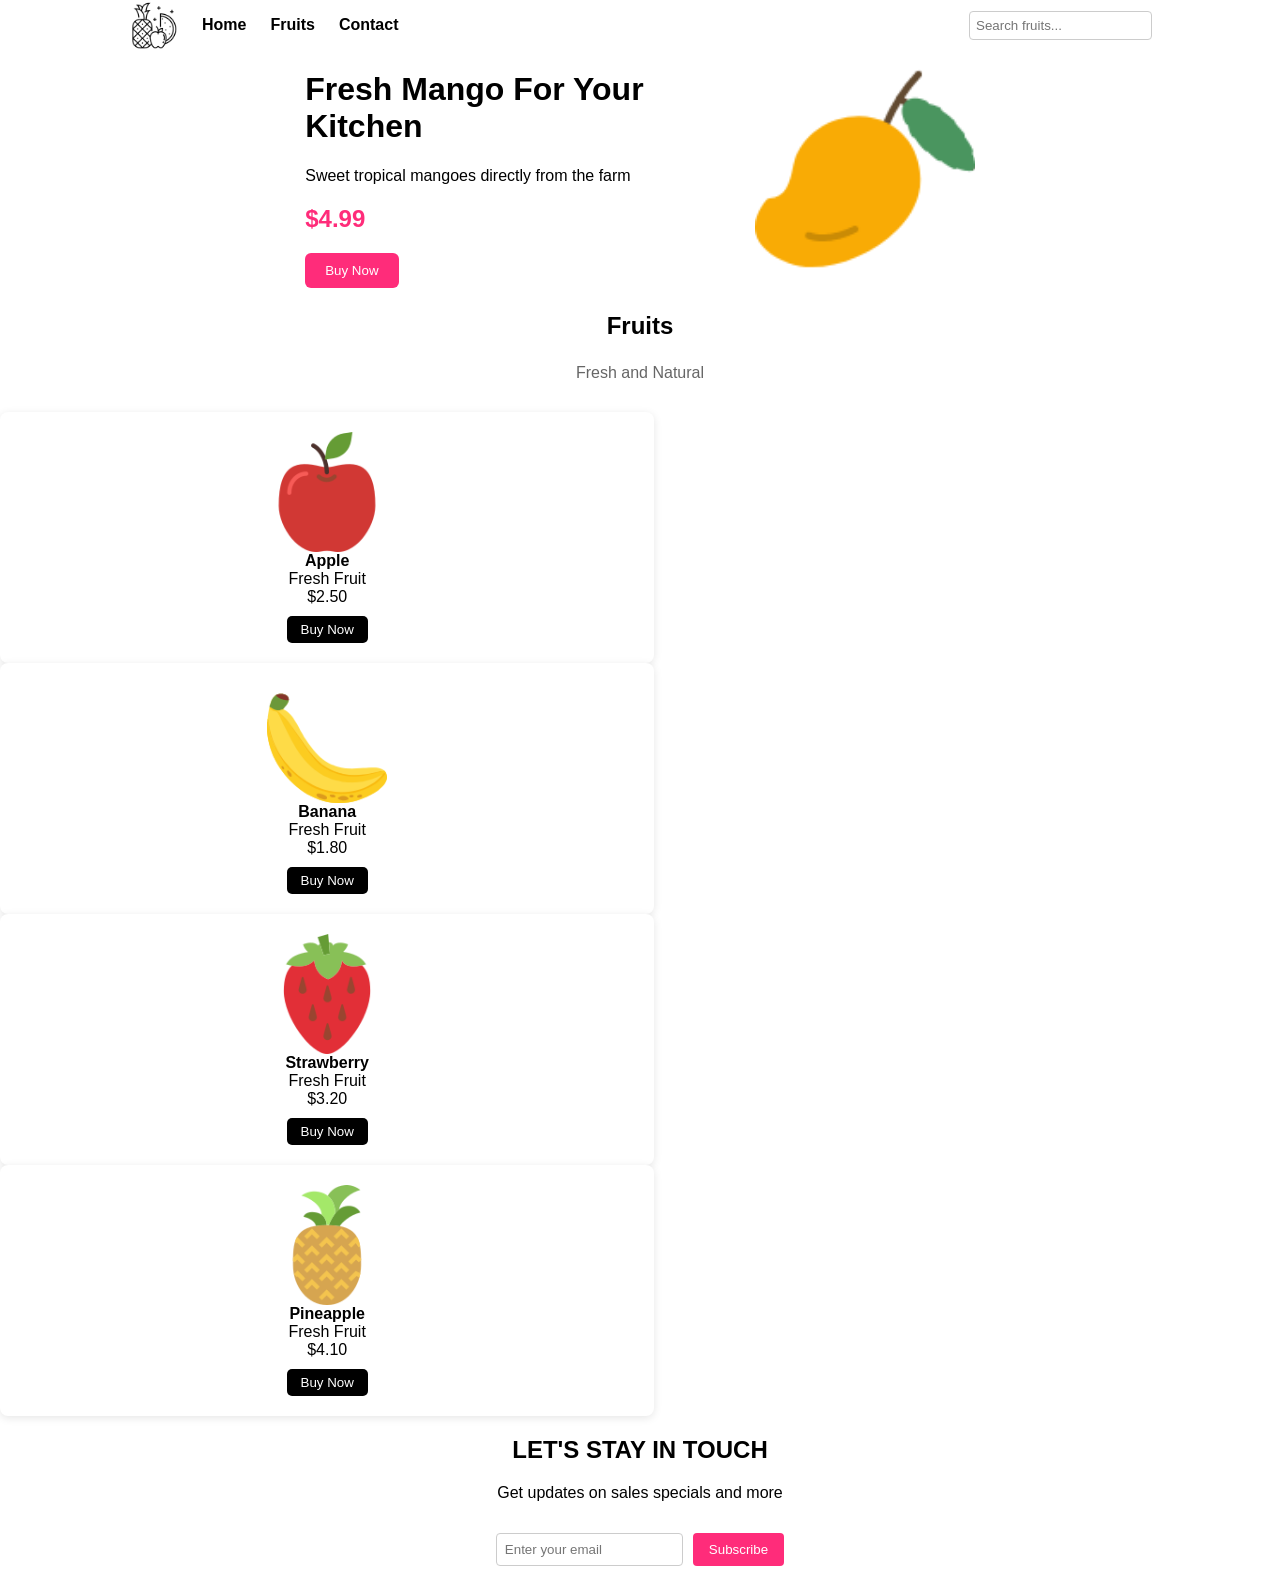
==== ecommerce2/index.html @ fadc31b1 "semana4 tarea" ====
<html>

<head>
    <title>Fruit Store</title>
    <link rel="stylesheet" href="styles/main.css">
</head>

<body>

<!-- HEADER -->

<header>
    <nav class="navbar contain">

        <div class="nav-left">
        <img src="images/logo.png" alt="Fruit Store Logo" class="logo">

        <a href="#" class="nav-link">Home</a>
        <a href="#" class="nav-link">Fruits</a>
        <a href="#" class="nav-link">Contact</a>
    </div>

    <div class="nav-right">
        <input type="text" placeholder="Search fruits..." class="search-box">
    </div>

</nav>
<div class="banner-content contain">

    <div class="banner-text">
        <h1>Fresh Mango For Your Kitchen</h1>
        <p>Sweet tropical mangoes directly from the farm</p>
        <h2>$4.99</h2>

        <button class="buy-button">Buy Now</button>
    </div>

    <div class="banner-image">
        <img src="images/mango.png" alt="Mango">
    </div>

</div>
<div class="title-container">
    <p class="main-title">Fruits</p>
    <p class="sub-title">Fresh and Natural</p>
</div>

<div class="product-rows">

    <!-- APPLE -->

    <div class="product">
        <img src="images/apple.png" alt="Apple" class="product-image">

        <div class="product-info">
            <span class="info-name">Apple</span>
            <span>Fresh Fruit</span>
            <span class="price">$2.50</span>

            <button class="buy-now">Buy Now</button>
        </div>
    </div>


    <!-- BANANA -->

    <div class="product">
        <img src="images/banana.png" alt="Banana" class="product-image">

        <div class="product-info">
            <span class="info-name">Banana</span>
            <span>Fresh Fruit</span>
            <span class="price">$1.80</span>

            <button class="buy-now">Buy Now</button>
        </div>
    </div>


    <!-- STRAWBERRY -->

    <div class="product">
        <img src="images/strawberry.png" alt="Strawberry" class="product-image">

        <div class="product-info">
            <span class="info-name">Strawberry</span>
            <span>Fresh Fruit</span>
            <span class="price">$3.20</span>

            <button class="buy-now">Buy Now</button>
        </div>
    </div>


    <!-- PINEAPPLE -->

    <div class="product">
        <img src="images/pineapple.png" alt="Pineapple" class="product-image">

        <div class="product-info">
            <span class="info-name">Pineapple</span>
            <span>Fresh Fruit</span>
            <span class="price">$4.10</span>

            <button class="buy-now">Buy Now</button>
        </div>
    </div>

</div>
<div class="footer-content contain">

    <div class="footer-text">
        <h2>LET'S STAY IN TOUCH</h2>
        <p>Get updates on sales specials and more</p>
    </div>

    <form class="contact-form">
        <input type="email" placeholder="Enter your email">
        <button type="submit">Subscribe</button>
    </form>

</div>


</body>
</html>
---- ecommerce2/styles/main.css ----
@import url(header.css);
@import url(banner.css);
@import url(catalog.css);
@import url(footer.css);

html{
    font-family: Arial, Helvetica, sans-serif;
}

body{
    margin: 0;
}

.contain{
    padding: 0 10%;
}
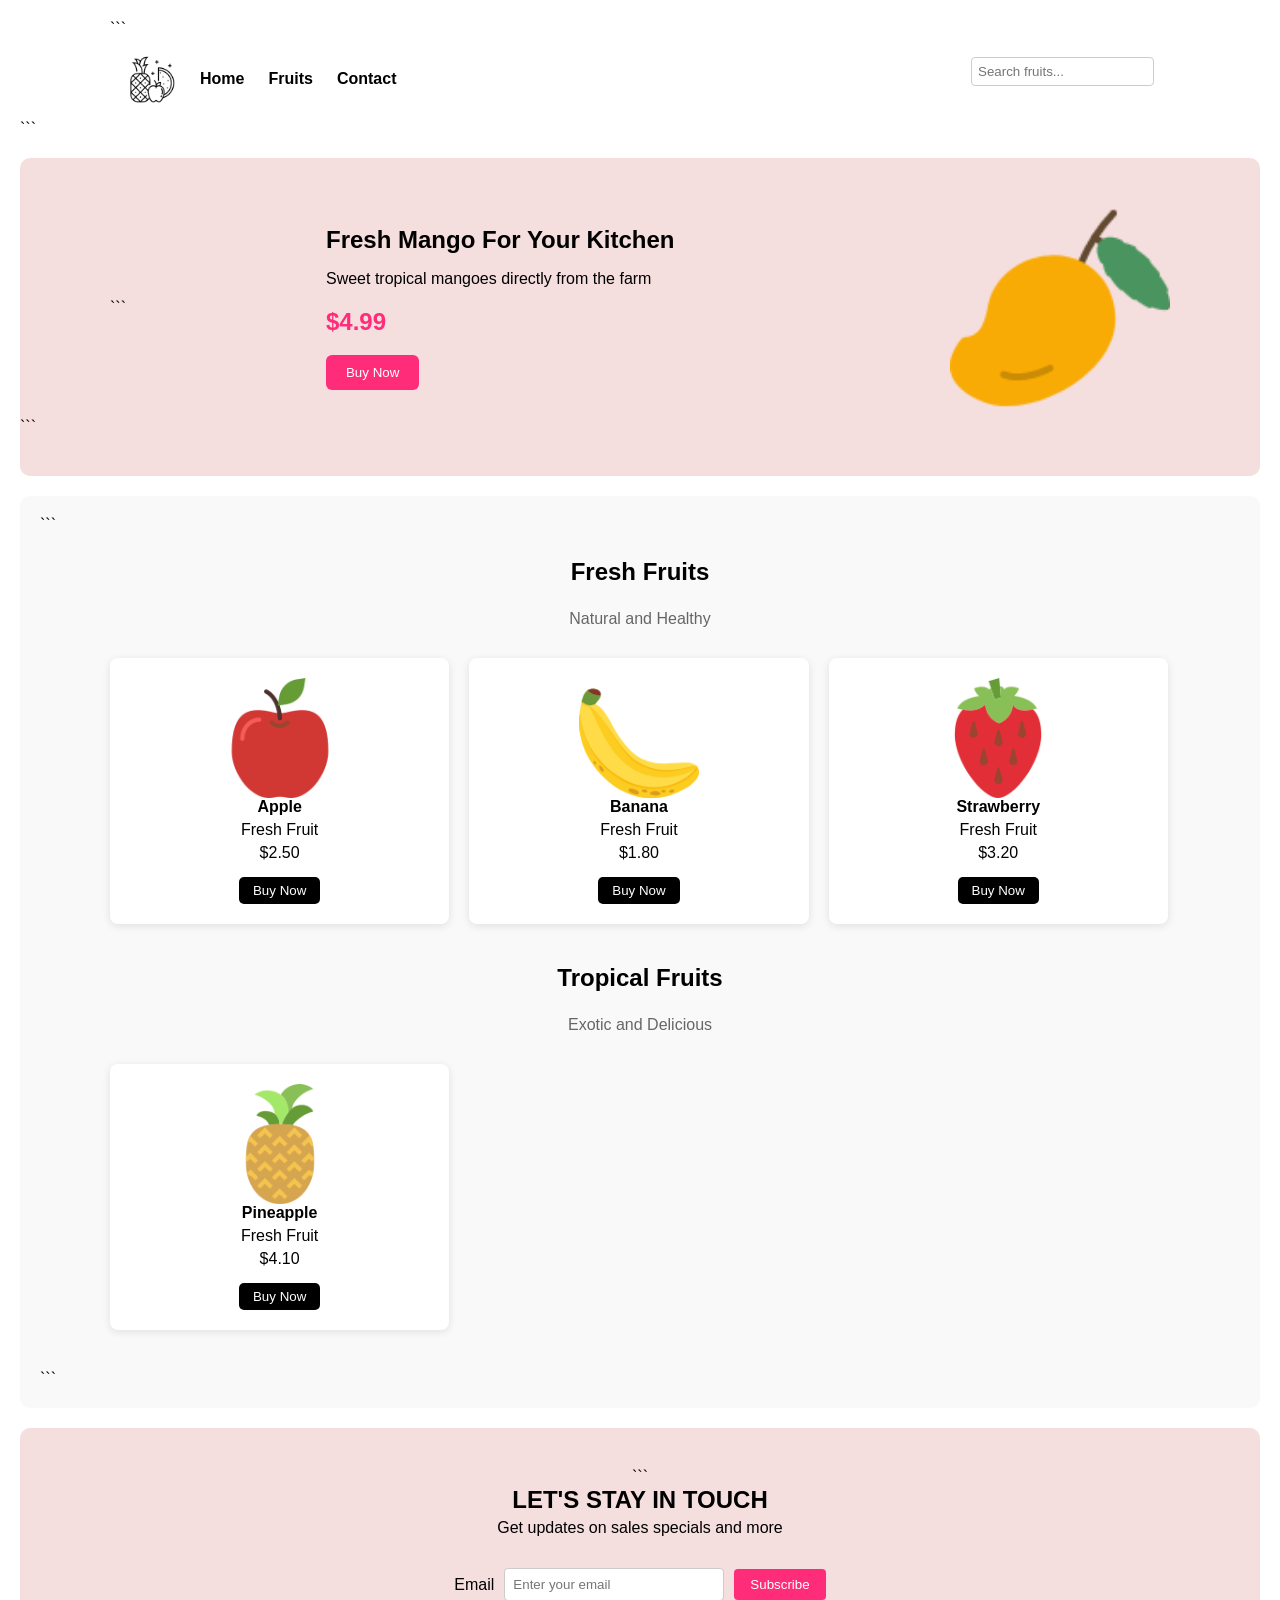
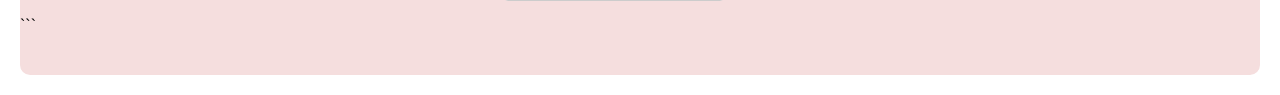
==== commit 59bd03fa: "arreglos tarea 4" ====
--- a/ecommerce2/index.html
+++ b/ecommerce2/index.html
@@ -10,23 +10,52 @@
 <!-- HEADER -->
 
 <header>
-    <nav class="navbar contain">
+    <!DOCTYPE html>
+
+<html lang="en">
+
+<head>
+    <meta charset="UTF-8">
+    <title>Fruit Store</title>
+    <link rel="stylesheet" href="styles/main.css">
+</head>
+
+<body>
+
+<!-- HEADER -->
+
+<header class="header">
+    <div class="container">
+
+```
+    <nav class="navbar">
 
         <div class="nav-left">
-        <img src="images/logo.png" alt="Fruit Store Logo" class="logo">
+            <img src="images/logo.png" alt="Fruit Store Logo" class="logo">
 
-        <a href="#" class="nav-link">Home</a>
-        <a href="#" class="nav-link">Fruits</a>
-        <a href="#" class="nav-link">Contact</a>
-    </div>
+            <a href="#" class="nav-link">Home</a>
+            <a href="#" class="nav-link">Fruits</a>
+            <a href="#" class="nav-link">Contact</a>
+        </div>
 
-    <div class="nav-right">
-        <input type="text" placeholder="Search fruits..." class="search-box">
-    </div>
+        <form class="search-form">
+            <label for="search">Search</label>
+            <input type="text" id="search" placeholder="Search fruits...">
+        </form>
 
-</nav>
-<div class="banner-content contain">
+    </nav>
 
+</div>
+```
+
+</header>
+
+<!-- BANNER -->
+
+<section class="banner">
+    <div class="container banner-content">
+
+```
     <div class="banner-text">
         <h1>Fresh Mango For Your Kitchen</h1>
         <p>Sweet tropical mangoes directly from the farm</p>
@@ -40,86 +69,116 @@
     </div>
 
 </div>
-<div class="title-container">
-    <p class="main-title">Fruits</p>
-    <p class="sub-title">Fresh and Natural</p>
-</div>
+```
 
-<div class="product-rows">
+</section>
 
-    <!-- APPLE -->
+<!-- CATALOG -->
 
-    <div class="product">
-        <img src="images/apple.png" alt="Apple" class="product-image">
+<main class="catalog">
 
-        <div class="product-info">
-            <span class="info-name">Apple</span>
-            <span>Fresh Fruit</span>
-            <span class="price">$2.50</span>
+```
+<div class="container">
 
-            <button class="buy-now">Buy Now</button>
+    <!-- CATEGORY 1 -->
+    <section class="category">
+
+        <div class="title-container">
+            <p class="main-title">Fresh Fruits</p>
+            <p class="sub-title">Natural and Healthy</p>
         </div>
-    </div>
+
+        <div class="product-rows">
+
+            <div class="product">
+                <img src="images/apple.png" alt="Apple" class="product-image">
+                <div class="product-info">
+                    <span class="info-name">Apple</span>
+                    <span>Fresh Fruit</span>
+                    <span class="price">$2.50</span>
+                    <button class="buy-now">Buy Now</button>
+                </div>
+            </div>
+
+            <div class="product">
+                <img src="images/banana.png" alt="Banana" class="product-image">
+                <div class="product-info">
+                    <span class="info-name">Banana</span>
+                    <span>Fresh Fruit</span>
+                    <span class="price">$1.80</span>
+                    <button class="buy-now">Buy Now</button>
+                </div>
+            </div>
+
+            <div class="product">
+                <img src="images/strawberry.png" alt="Strawberry" class="product-image">
+                <div class="product-info">
+                    <span class="info-name">Strawberry</span>
+                    <span>Fresh Fruit</span>
+                    <span class="price">$3.20</span>
+                    <button class="buy-now">Buy Now</button>
+                </div>
+            </div>
+
+        </div>
+
+    </section>
 
 
-    <!-- BANANA -->
+    <!-- CATEGORY 2 -->
+    <section class="category">
 
-    <div class="product">
-        <img src="images/banana.png" alt="Banana" class="product-image">
+        <div class="title-container">
+            <p class="main-title">Tropical Fruits</p>
+            <p class="sub-title">Exotic and Delicious</p>
+        </div>
 
-        <div class="product-info">
-            <span class="info-name">Banana</span>
-            <span>Fresh Fruit</span>
-            <span class="price">$1.80</span>
+        <div class="product-rows">
 
-            <button class="buy-now">Buy Now</button>
+            <div class="product">
+                <img src="images/pineapple.png" alt="Pineapple" class="product-image">
+                <div class="product-info">
+                    <span class="info-name">Pineapple</span>
+                    <span>Fresh Fruit</span>
+                    <span class="price">$4.10</span>
+                    <button class="buy-now">Buy Now</button>
+                </div>
+            </div>
+
         </div>
-    </div>
 
-
-    <!-- STRAWBERRY -->
-
-    <div class="product">
-        <img src="images/strawberry.png" alt="Strawberry" class="product-image">
-
-        <div class="product-info">
-            <span class="info-name">Strawberry</span>
-            <span>Fresh Fruit</span>
-            <span class="price">$3.20</span>
-
-            <button class="buy-now">Buy Now</button>
-        </div>
-    </div>
-
-
-    <!-- PINEAPPLE -->
-
-    <div class="product">
-        <img src="images/pineapple.png" alt="Pineapple" class="product-image">
-
-        <div class="product-info">
-            <span class="info-name">Pineapple</span>
-            <span>Fresh Fruit</span>
-            <span class="price">$4.10</span>
-
-            <button class="buy-now">Buy Now</button>
-        </div>
-    </div>
+    </section>
 
 </div>
-<div class="footer-content contain">
+```
 
+</main>
+
+<!-- FOOTER -->
+
+<footer class="footer">
+    <div class="container footer-content">
+
+```
     <div class="footer-text">
         <h2>LET'S STAY IN TOUCH</h2>
         <p>Get updates on sales specials and more</p>
     </div>
 
     <form class="contact-form">
-        <input type="email" placeholder="Enter your email">
+        <label for="email">Email</label>
+        <input type="email" id="email" placeholder="Enter your email">
         <button type="submit">Subscribe</button>
     </form>
 
 </div>
+```
+
+</footer>
+
+</body>
+</html>
+
 
 
 </body>
--- a/ecommerce2/styles/main.css
+++ b/ecommerce2/styles/main.css
@@ -2,6 +2,10 @@
 @import url(banner.css);
 @import url(catalog.css);
 @import url(footer.css);
+
+*{
+    box-sizing: border-box;
+}
 
 html{
     font-family: Arial, Helvetica, sans-serif;
@@ -9,8 +13,11 @@
 
 body{
     margin: 0;
+    background-color: #ffffff;
 }
 
-.contain{
-    padding: 0 10%;
+.container{
+    max-width: 1100px;
+    margin: 0 auto;
+    padding: 0 20px;
 }
--- a/ecommerce2/styles/main.css
+++ b/ecommerce2/styles/main.css
@@ -2,6 +2,10 @@
 @import url(banner.css);
 @import url(catalog.css);
 @import url(footer.css);
+
+*{
+    box-sizing: border-box;
+}
 
 html{
     font-family: Arial, Helvetica, sans-serif;
@@ -9,8 +13,11 @@
 
 body{
     margin: 0;
+    background-color: #ffffff;
 }
 
-.contain{
-    padding: 0 10%;
+.container{
+    max-width: 1100px;
+    margin: 0 auto;
+    padding: 0 20px;
 }
